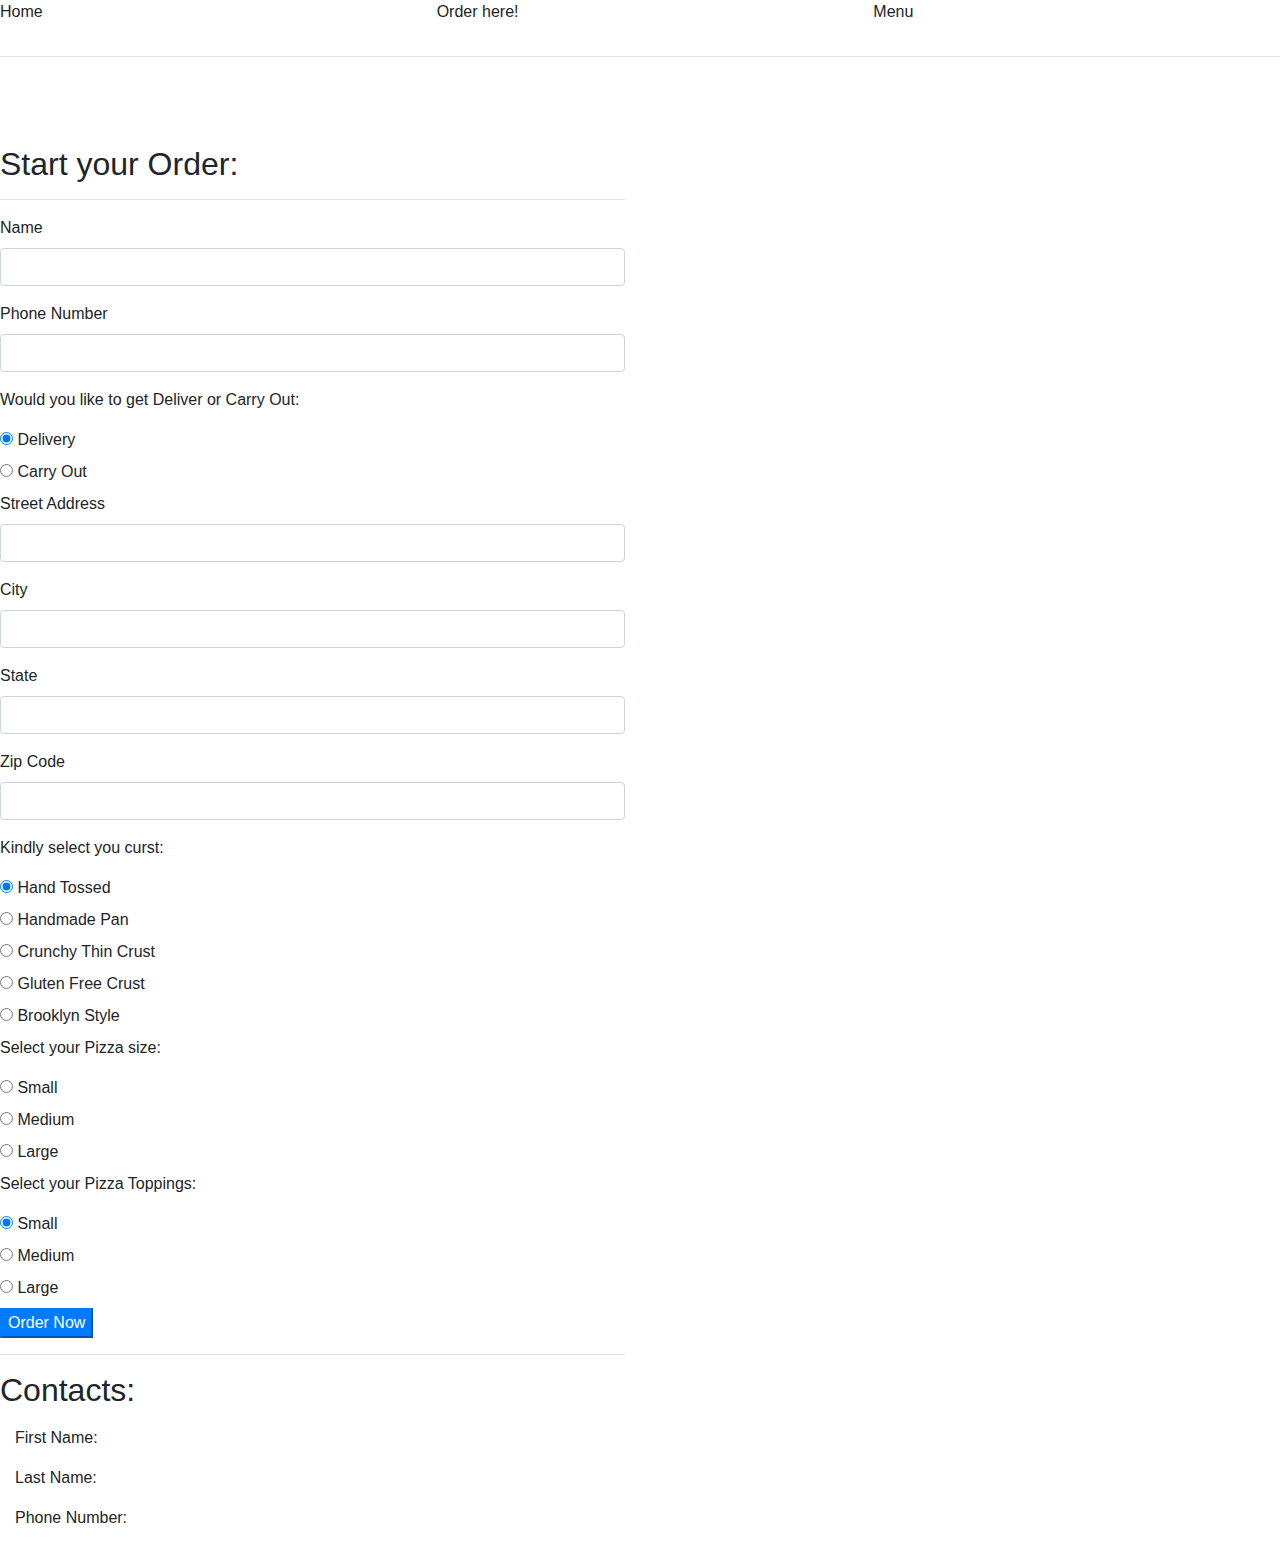
==== index.html @ 33f66d76 "add header, form in html" ====
<!DOCTYPE html>
<html>
<head>
  <link href="https://stackpath.bootstrapcdn.com/bootstrap/4.3.1/css/bootstrap.min.css" rel="stylesheet">
  <link href="css/styles.css" rel="stylesheet" type="text/css">
  <script src="https://cdnjs.cloudflare.com/ajax/libs/jquery/3.4.1/jquery.min.js"></script>
  <script src="js/scripts.js"></script>
  <title>Online Pizza booking</title>
</head>
<body>
  <div class="body-homwpage">
    <header>
      <div class="row">
        <div class="col-md-4">
          <p onclick="showHomePage()" id="home">Home</p>
        </div>
        <div class="col-md-4">
          <p onclick="showOrder()" id="order">Order here!</p>
        </div>
        <div class="col-md-4">
          <p onclick="showMenu()" id="menu">Menu</p>
        </div>
      </div>
      <hr>
    </header>
    <br><br><br>
    <section>
      <div id="userinfo">
        <div class="row">
          <div class="col-md-6">
            <h2>Start your Order:</h2>
            <hr>
            <form id="userDetails">
              <div class="form-group">
                <label for="name">Name</label>
                <input type="text"  class="form-control" id="name">
              </div>
              <div class="form-group">
                <label for="phoneNumber">Phone Number</label>
                <input type="text"  class="form-control" id="phoneNumber">
              </div>
              <p>Would you like to get Deliver or Carry Out:</p>
              <div class="radio">
                <label>
                  <input type="radio" name="oderType" value="delivery" checked>
                  Delivery
                </label>
              </div>
              <div class="radio">
                <label>
                  <input type="radio" name="orderType" value="carryout">
                  Carry Out
                </label>
              </div>
              <div class="onDelivery">
                <div class="form-group">
                  <label for="street">Street Address</label>
                  <input type="text"  class="form-control" id="street ">
                </div>
                <div class="form-group">
                  <label for="city">City</label>
                  <input type="text"  class="form-control" id="city">
                </div>
                <div class="form-group">
                  <label for="state">State</label>
                  <input type="text"  class="form-control" id="state">
                </div>
                <div class="form-group">
                  <label for="zipCode">Zip Code</label>
                  <input type="text"  class="form-control" id="zipCode">
                </div>
              </div>
              <p>Kindly select you curst:</p>
              <div class="radio">
                <label>
                  <input type="radio" name="crust" value="hand-tossed" checked>
                  Hand Tossed
                </label>
              </div>
              <div class="radio">
                <label>
                  <input type="radio" name="crust" value="handmade-pan">
                  Handmade Pan
                </label>
              </div>
              <div class="radio">
                <label>
                  <input type="radio" name="crust" value="thin-crust">
                  Crunchy Thin Crust
                </label>
              </div>
              <div class="radio">
                <label>
                  <input type="radio" name="crust" value="gluten-free">
                  Gluten Free Crust
                </label>
              </div>
              <div class="radio">
                <label>
                  <input type="radio" name="crust" value="brooklyn-style">
                  Brooklyn Style
                </label>
              </div>
              <p>Select your Pizza size:</p>
              <div class="radio">
                <label>
                  <input type="radio" name="size" value="small" checked>
                  Small
                </label>
              </div>
              <div class="radio">
                <label>
                  <input type="radio" name="size" value="medium">
                  Medium
                </label>
              </div>
              <div class="radio">
                <label>
                  <input type="radio" name="size" value="large">
                Large
                </label>
              </div>
              <p>Select your Pizza Toppings:</p>
              <div class="radio">
                <label>
                  <input type="radio" name="size" value="small" checked>
                  Small
                </label>
              </div>
              <div class="radio">
                <label>
                  <input type="radio" name="size" value="medium">
                  Medium
                </label>
              </div>
              <div class="radio">
                <label>
                  <input type="radio" name="size" value="large">
                Large
                </label>
              </div>
              <button type="submit" class="btn-primary">Order Now</button>
            </form>
            <hr>
          </div>
        </section>

        <h2>Contacts:</h2>
        <ul id="contacts">
        </ul>
      </div>
      <div class="col-md-6">
        <div id="show-contact">
          <p>First Name: <span class="first-name"></span></p>
          <p>Last Name: <span class="last-name"></span></p>
          <p>Phone Number: <span class="phone-number"></span></p>
          <div id="buttons">
          </div>
        </div>
      </div>
    </div>
  </div>
</body>
</html>
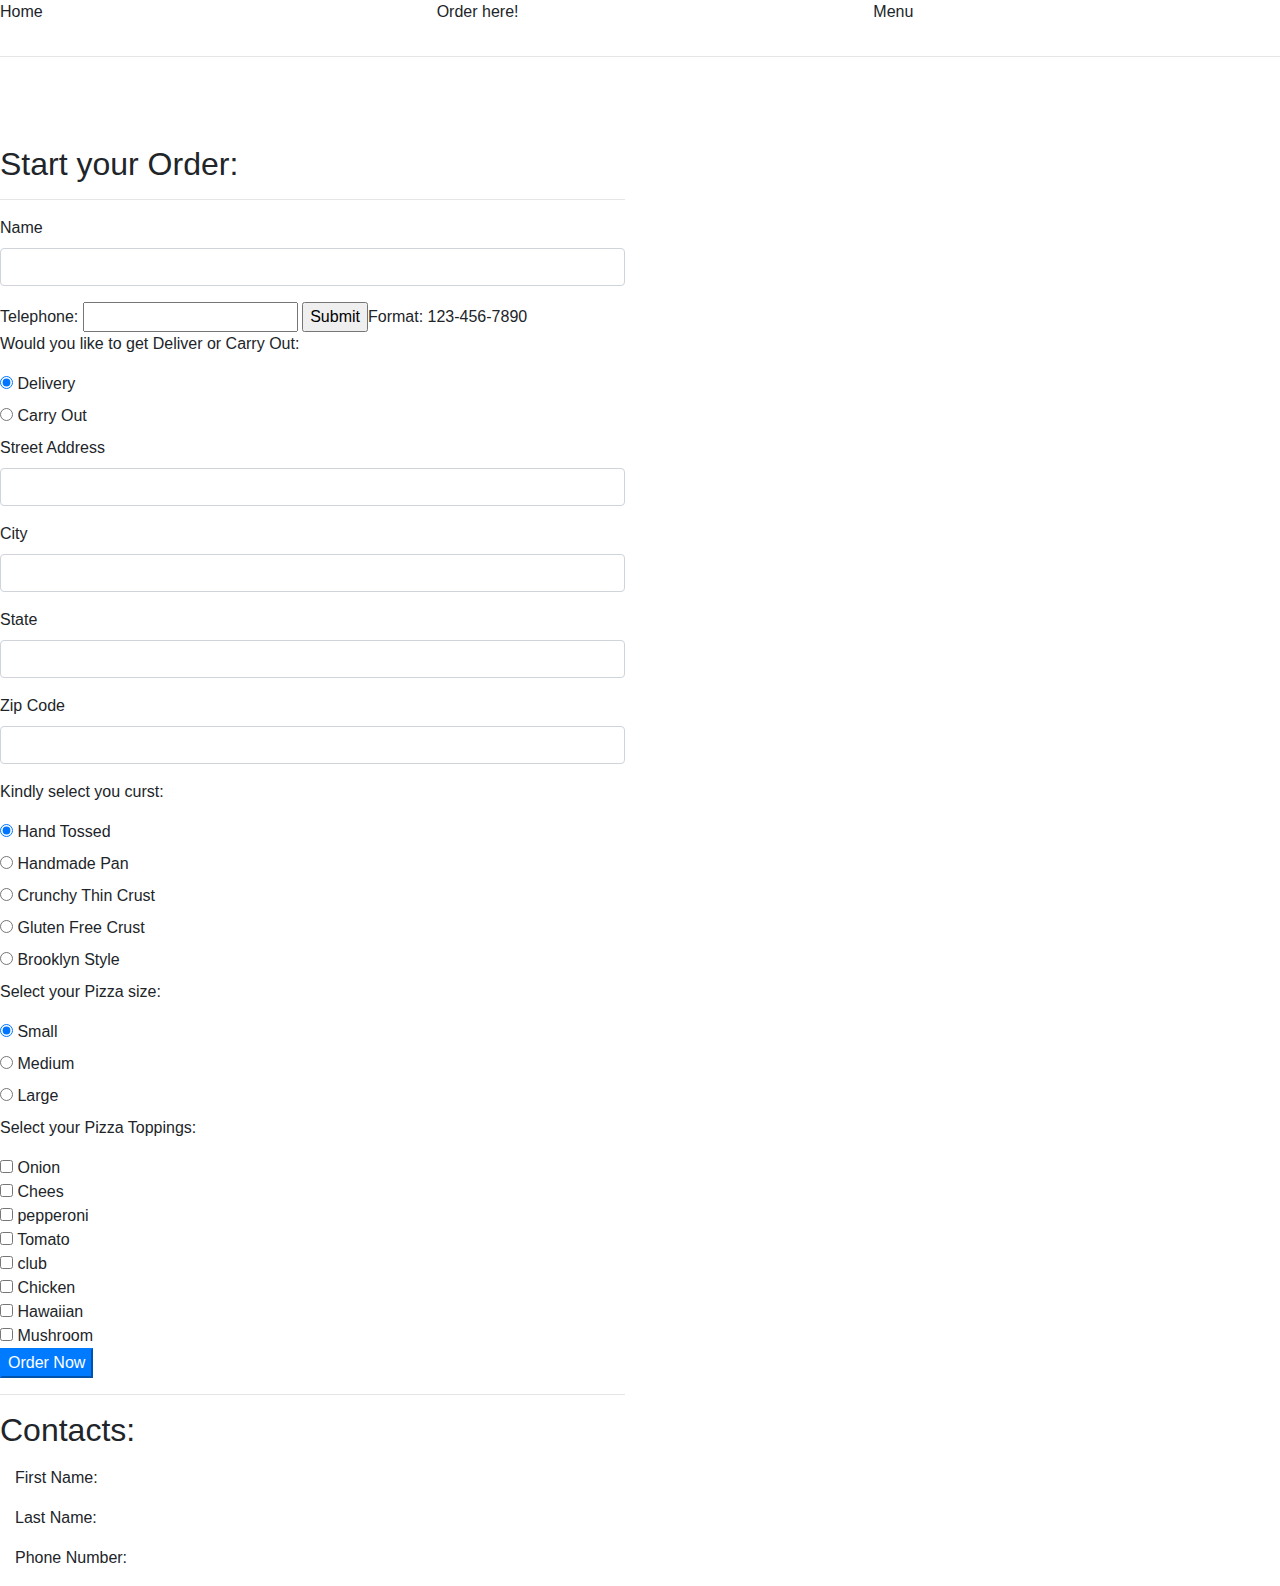
==== commit 87093ccf: "add radio, checkbox buttons" ====
--- a/index.html
+++ b/index.html
@@ -35,14 +35,12 @@
                 <label for="name">Name</label>
                 <input type="text"  class="form-control" id="name">
               </div>
-              <div class="form-group">
-                <label for="phoneNumber">Phone Number</label>
-                <input type="text"  class="form-control" id="phoneNumber">
-              </div>
+              Telephone: <input type="tel" name="phone" pattern="[0-9]{3}-[0-9]{3}-[0-9]{4}" required>
+              <input type="submit"><span>Format: 123-456-7890</span>
               <p>Would you like to get Deliver or Carry Out:</p>
               <div class="radio">
                 <label>
-                  <input type="radio" name="oderType" value="delivery" checked>
+                  <input type="radio" onclick= "showDelivery()" name="oderType" value="delivery" checked>
                   Delivery
                 </label>
               </div>
@@ -121,24 +119,16 @@
                 </label>
               </div>
               <p>Select your Pizza Toppings:</p>
-              <div class="radio">
-                <label>
-                  <input type="radio" name="size" value="small" checked>
-                  Small
-                </label>
-              </div>
-              <div class="radio">
-                <label>
-                  <input type="radio" name="size" value="medium">
-                  Medium
-                </label>
-              </div>
-              <div class="radio">
-                <label>
-                  <input type="radio" name="size" value="large">
-                Large
-                </label>
-              </div>
+              <input type="checkbox" class="topping" name="topping" value="Onion"> Onion<br>
+              <input type="checkbox" class="topping" name="topping" value="Chees"> Chees<br>
+              <input type="checkbox" class="topping" name="topping" value="pepperoni"> pepperoni<br>
+              <input type="checkbox" class="topping" name="topping" value="Tomato"> Tomato<br>
+              <input type="checkbox" class="topping" name="topping" value="club"> club<br>
+              <input type="checkbox" class="topping" name="topping" value="Chicken"> Chicken<br>
+              <input type="checkbox" class="topping" name="topping" value="Hawaiian"> Hawaiian<br>
+              <input type="checkbox" class="topping" name="topping" value="Mushroom"> Mushroom<br>
+
+
               <button type="submit" class="btn-primary">Order Now</button>
             </form>
             <hr>
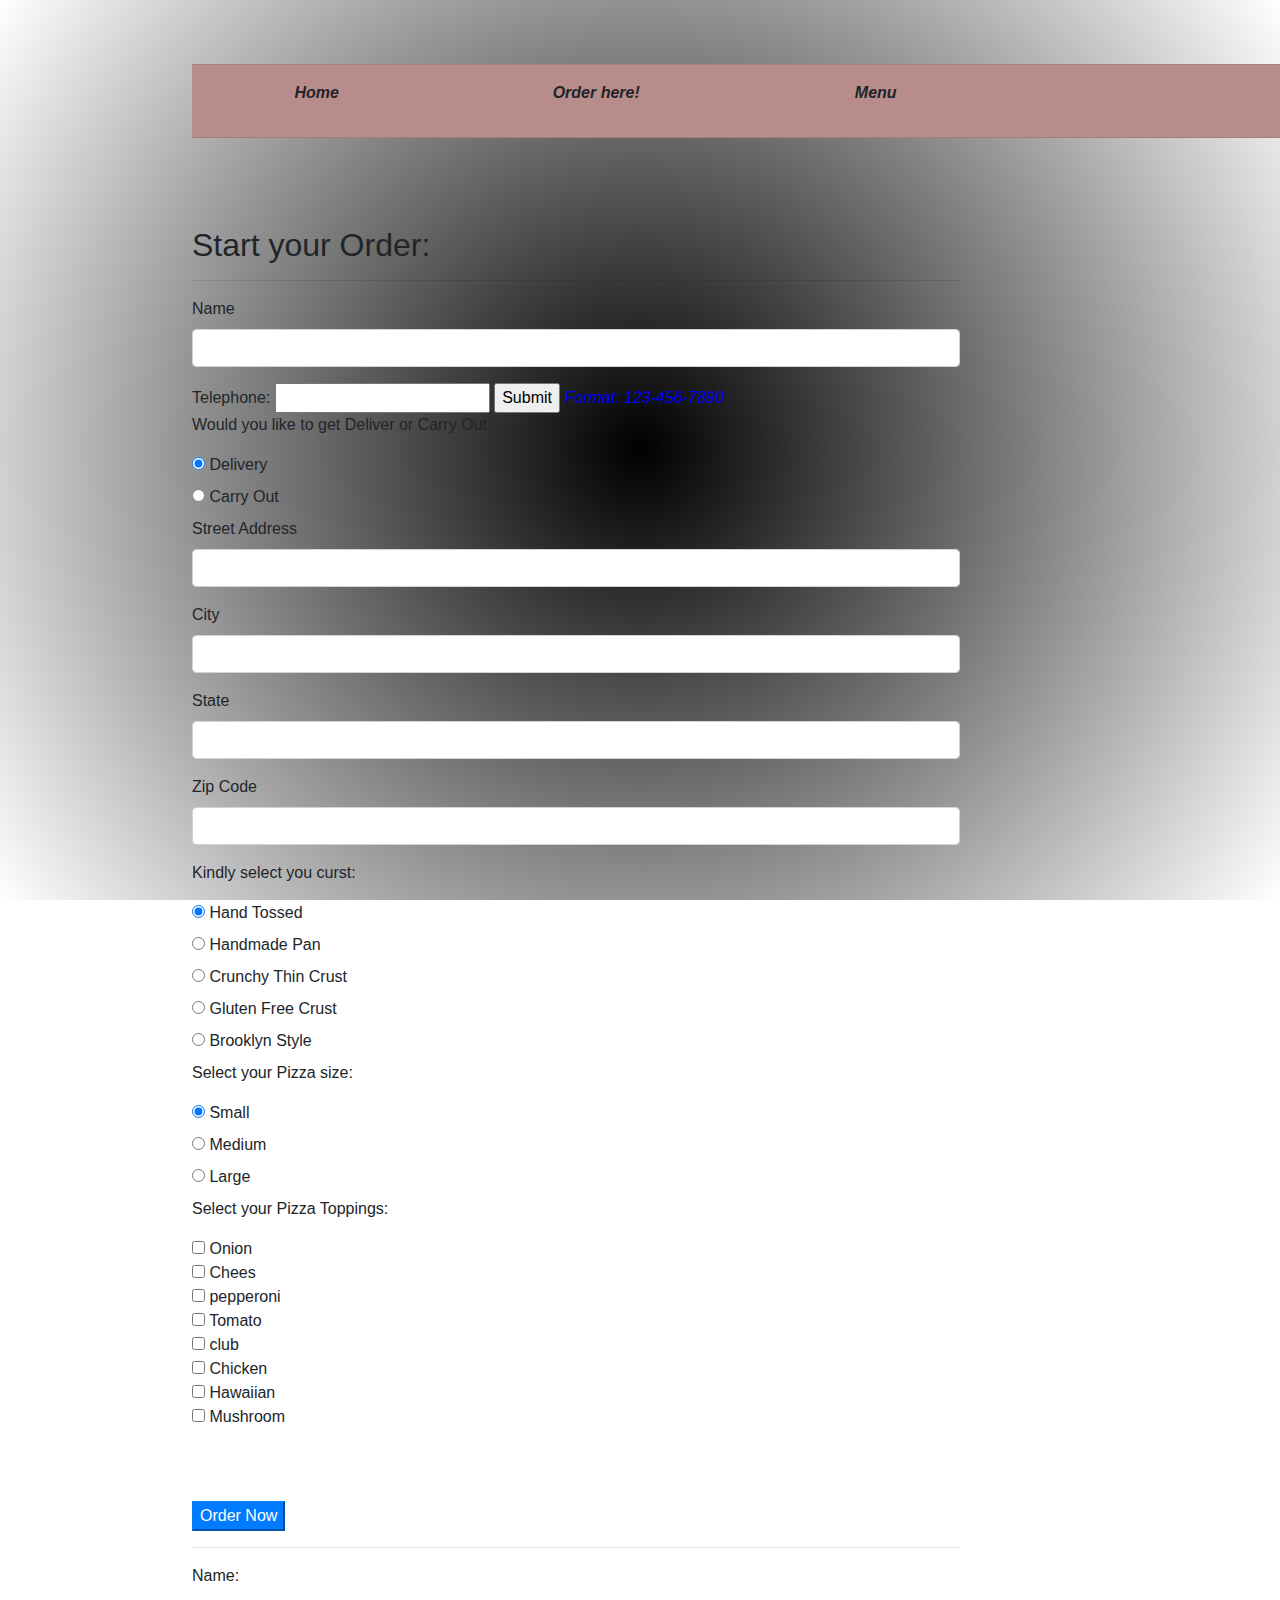
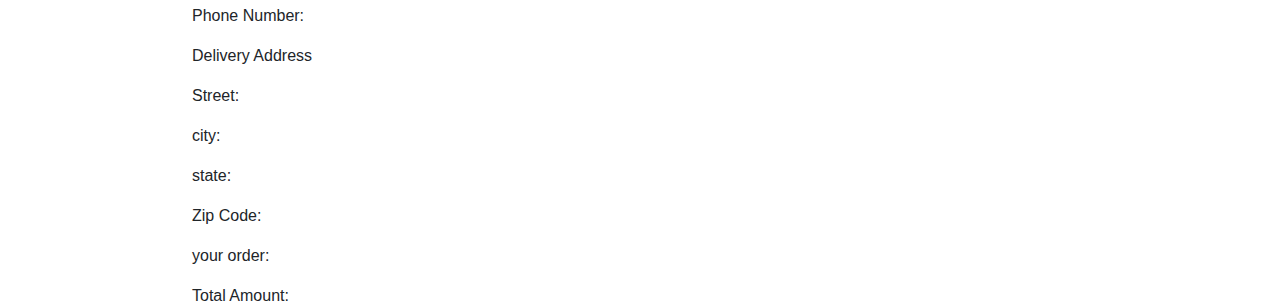
==== commit 856b1fd0: "update html and css pages" ====
--- a/index.html
+++ b/index.html
@@ -7,17 +7,18 @@
   <script src="js/scripts.js"></script>
   <title>Online Pizza booking</title>
 </head>
-<body>
+<body class="background">
   <div class="body-homwpage">
     <header>
+      <hr>
       <div class="row">
-        <div class="col-md-4">
+        <div class="col-md-3">
           <p onclick="showHomePage()" id="home">Home</p>
         </div>
-        <div class="col-md-4">
+        <div class="col-md-3">
           <p onclick="showOrder()" id="order">Order here!</p>
         </div>
-        <div class="col-md-4">
+        <div class="col-md-3">
           <p onclick="showMenu()" id="menu">Menu</p>
         </div>
       </div>
@@ -26,129 +27,128 @@
     <br><br><br>
     <section>
       <div id="userinfo">
-        <div class="row">
-          <div class="col-md-6">
-            <h2>Start your Order:</h2>
-            <hr>
-            <form id="userDetails">
-              <div class="form-group">
-                <label for="name">Name</label>
-                <input type="text"  class="form-control" id="name">
-              </div>
-              Telephone: <input type="tel" name="phone" pattern="[0-9]{3}-[0-9]{3}-[0-9]{4}" required>
-              <input type="submit"><span>Format: 123-456-7890</span>
-              <p>Would you like to get Deliver or Carry Out:</p>
-              <div class="radio">
-                <label>
-                  <input type="radio" onclick= "showDelivery()" name="oderType" value="delivery" checked>
-                  Delivery
-                </label>
-              </div>
-              <div class="radio">
-                <label>
-                  <input type="radio" name="orderType" value="carryout">
-                  Carry Out
-                </label>
-              </div>
-              <div class="onDelivery">
-                <div class="form-group">
-                  <label for="street">Street Address</label>
-                  <input type="text"  class="form-control" id="street ">
-                </div>
-                <div class="form-group">
-                  <label for="city">City</label>
-                  <input type="text"  class="form-control" id="city">
-                </div>
-                <div class="form-group">
-                  <label for="state">State</label>
-                  <input type="text"  class="form-control" id="state">
-                </div>
-                <div class="form-group">
-                  <label for="zipCode">Zip Code</label>
-                  <input type="text"  class="form-control" id="zipCode">
-                </div>
-              </div>
-              <p>Kindly select you curst:</p>
-              <div class="radio">
-                <label>
-                  <input type="radio" name="crust" value="hand-tossed" checked>
-                  Hand Tossed
-                </label>
-              </div>
-              <div class="radio">
-                <label>
-                  <input type="radio" name="crust" value="handmade-pan">
-                  Handmade Pan
-                </label>
-              </div>
-              <div class="radio">
-                <label>
-                  <input type="radio" name="crust" value="thin-crust">
-                  Crunchy Thin Crust
-                </label>
-              </div>
-              <div class="radio">
-                <label>
-                  <input type="radio" name="crust" value="gluten-free">
-                  Gluten Free Crust
-                </label>
-              </div>
-              <div class="radio">
-                <label>
-                  <input type="radio" name="crust" value="brooklyn-style">
-                  Brooklyn Style
-                </label>
-              </div>
-              <p>Select your Pizza size:</p>
-              <div class="radio">
-                <label>
-                  <input type="radio" name="size" value="small" checked>
-                  Small
-                </label>
-              </div>
-              <div class="radio">
-                <label>
-                  <input type="radio" name="size" value="medium">
-                  Medium
-                </label>
-              </div>
-              <div class="radio">
-                <label>
-                  <input type="radio" name="size" value="large">
-                Large
-                </label>
-              </div>
-              <p>Select your Pizza Toppings:</p>
-              <input type="checkbox" class="topping" name="topping" value="Onion"> Onion<br>
-              <input type="checkbox" class="topping" name="topping" value="Chees"> Chees<br>
-              <input type="checkbox" class="topping" name="topping" value="pepperoni"> pepperoni<br>
-              <input type="checkbox" class="topping" name="topping" value="Tomato"> Tomato<br>
-              <input type="checkbox" class="topping" name="topping" value="club"> club<br>
-              <input type="checkbox" class="topping" name="topping" value="Chicken"> Chicken<br>
-              <input type="checkbox" class="topping" name="topping" value="Hawaiian"> Hawaiian<br>
-              <input type="checkbox" class="topping" name="topping" value="Mushroom"> Mushroom<br>
-
-
-              <button type="submit" class="btn-primary">Order Now</button>
-            </form>
-            <hr>
+        <h2>Start your Order:</h2>
+        <hr>
+        <form id="userDetails">
+          <div class="form-group">
+            <label for="name">Name</label>
+            <input type="text"  class="form-control" maxlength = "20" id="name">
           </div>
-        </section>
-
-        <h2>Contacts:</h2>
-        <ul id="contacts">
-        </ul>
+          Telephone: <input type="tel" name="phone" pattern="[0-9]{3}-[0-9]{3}-[0-9]{4}" required>
+          <input type="submit"><span class="phone"> Format: 123-456-7890</span>
+          <p>Would you like to get Deliver or Carry Out:</p>
+          <div class="radio">
+            <label>
+              <input type="radio" onclick= "showDelivery()" name="oderType" value="delivery" checked>
+              Delivery
+            </label>
+          </div>
+          <div class="radio">
+            <label>
+              <input type="radio" name="orderType" value="carryout">
+              Carry Out
+            </label>
+          </div>
+          <div class="onDelivery">
+            <div class="form-group">
+              <label for="street">Street Address</label>
+              <input type="text"  class="form-control" maxlength = "20" id="street ">
+            </div>
+            <div class="form-group">
+              <label for="city">City</label>
+              <input type="text"  class="form-control" maxlength = "10" id="city">
+            </div>
+            <div class="form-group">
+              <label for="state">State</label>
+              <input type="text"  class="form-control" maxlength = "10" id="state">
+            </div>
+            <div class="form-group">
+              <label for="zipCode">Zip Code</label>
+              <input type="number"  class="form-control" maxlength = "10" id="zipCode">
+            </div>
+          </div>
+          <p>Kindly select you curst:</p>
+          <div class="radio">
+            <label>
+              <input type="radio" name="crust" value="hand-tossed" checked>
+              Hand Tossed
+            </label>
+          </div>
+          <div class="radio">
+            <label>
+              <input type="radio" name="crust" value="handmade-pan">
+              Handmade Pan
+            </label>
+          </div>
+          <div class="radio">
+            <label>
+              <input type="radio" name="crust" value="thin-crust">
+              Crunchy Thin Crust
+            </label>
+          </div>
+          <div class="radio">
+            <label>
+              <input type="radio" name="crust" value="gluten-free">
+              Gluten Free Crust
+            </label>
+          </div>
+          <div class="radio">
+            <label>
+              <input type="radio" name="crust" value="brooklyn-style">
+              Brooklyn Style
+            </label>
+          </div>
+          <p>Select your Pizza size:</p>
+          <div class="radio">
+            <label>
+              <input type="radio" name="size" value="small" checked>
+              Small
+            </label>
+          </div>
+          <div class="radio">
+            <label>
+              <input type="radio" name="size" value="medium">
+              Medium
+            </label>
+          </div>
+          <div class="radio">
+            <label>
+              <input type="radio" name="size" value="large">
+              Large
+            </label>
+          </div>
+          <p>Select your Pizza Toppings:</p>
+          <input type="checkbox" class="topping" name="topping" value="Onion"> Onion<br>
+          <input type="checkbox" class="topping" name="topping" value="Chees"> Chees<br>
+          <input type="checkbox" class="topping" name="topping" value="pepperoni"> pepperoni<br>
+          <input type="checkbox" class="topping" name="topping" value="Tomato"> Tomato<br>
+          <input type="checkbox" class="topping" name="topping" value="club"> club<br>
+          <input type="checkbox" class="topping" name="topping" value="Chicken"> Chicken<br>
+          <input type="checkbox" class="topping" name="topping" value="Hawaiian"> Hawaiian<br>
+          <input type="checkbox" class="topping" name="topping" value="Mushroom"> Mushroom<br>
+          <br><br><br>
+          <button type="submit" class="btn-primary">Order Now</button>
+        </form>
+        <hr>
       </div>
-      <div class="col-md-6">
-        <div id="show-contact">
-          <p>First Name: <span class="first-name"></span></p>
-          <p>Last Name: <span class="last-name"></span></p>
-          <p>Phone Number: <span class="phone-number"></span></p>
-          <div id="buttons">
-          </div>
+    </section>
+    <section>
+      <div id="showBill">
+        <p>Name: <span class="customerName"></span></p>
+        <p>Phone Number: <span class="phone-number"></span></p>
+        <div class="address">
+          <p>Delivery Address</p>
+          <p>Street:<span class="street"></span></p>
+          <p>city:<span class="city"></span></p>
+          <p>state:<span class="state"></span></p>
+          <p>Zip Code:<span class="zipCode"></span></p>
+        </div>
+        <p>your order:<span class="pizza"></span></p>
+        <p>Total Amount: <span class="price"></span></p>
+        <div id="buttons">
         </div>
       </div>
-    </div>
+    </section>
   </div>
 </body>
 </html>
--- a/css/styles.css
+++ b/css/styles.css
@@ -0,0 +1,36 @@
+
+section{
+  width: 60%;
+  border-left: 20%;
+  margin-left: 15%;
+
+}
+.phone{
+  font-size: bold;
+  font-style: italic;
+  color: blue;
+}
+header{
+  background-color:#B98C8C;
+  margin-left: 15%;
+  margin-top: 5%;
+  font-style: italic;
+  font-weight: bolder;
+  text-align: center;
+}
+body,html{
+  margin: 0;
+  height: 100%;
+  width: 100%;
+}
+.background{
+  background: radial-gradient(circle, black, white);
+  /* background-image: url(https://techcrunch.com/wp-content/uploads/2018/10/GettyImages-1005882486.jpg?w=730&crop=1); */
+  margin:0;
+  width: 100%;
+  height: 100%;
+  background-position: center;
+  background-repeat:no-repeat;
+  background-size: cover;
+  background-attachment: fixed;
+}
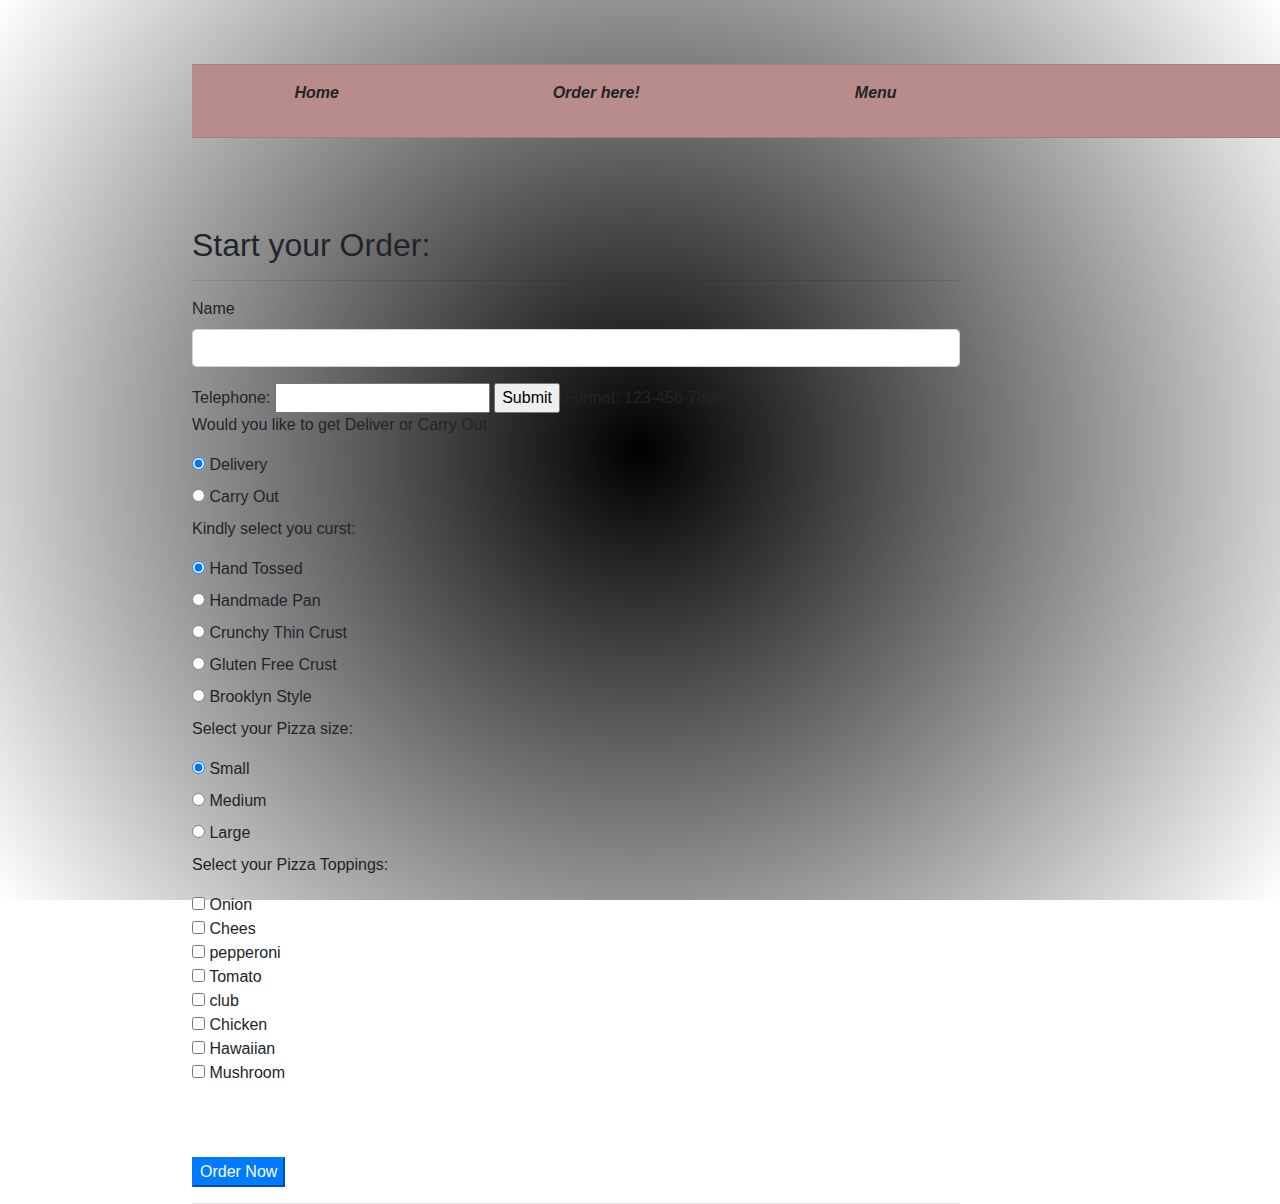
==== commit 34b89009: "update html and js pages" ====
--- a/index.html
+++ b/index.html
@@ -35,7 +35,7 @@
             <input type="text"  class="form-control" maxlength = "20" id="name">
           </div>
           Telephone: <input type="tel" name="phone" pattern="[0-9]{3}-[0-9]{3}-[0-9]{4}" required>
-          <input type="submit"><span class="phone"> Format: 123-456-7890</span>
+          <input type="submit"><span id="phone"> Format: 123-456-7890</span>
           <p>Would you like to get Deliver or Carry Out:</p>
           <div class="radio">
             <label>
@@ -132,7 +132,7 @@
         <hr>
       </div>
     </section>
-    <section>
+    <section class=bill>
       <div id="showBill">
         <p>Name: <span class="customerName"></span></p>
         <p>Phone Number: <span class="phone-number"></span></p>
@@ -145,9 +145,7 @@
         </div>
         <p>your order:<span class="pizza"></span></p>
         <p>Total Amount: <span class="price"></span></p>
-        <div id="buttons">
         </div>
-      </div>
     </section>
   </div>
 </body>
--- a/css/styles.css
+++ b/css/styles.css
@@ -1,3 +1,6 @@
+.onDelivery, .bill{
+  display: none;
+}
 
 section{
   width: 60%;
@@ -25,7 +28,6 @@
 }
 .background{
   background: radial-gradient(circle, black, white);
-  /* background-image: url(https://techcrunch.com/wp-content/uploads/2018/10/GettyImages-1005882486.jpg?w=730&crop=1); */
   margin:0;
   width: 100%;
   height: 100%;
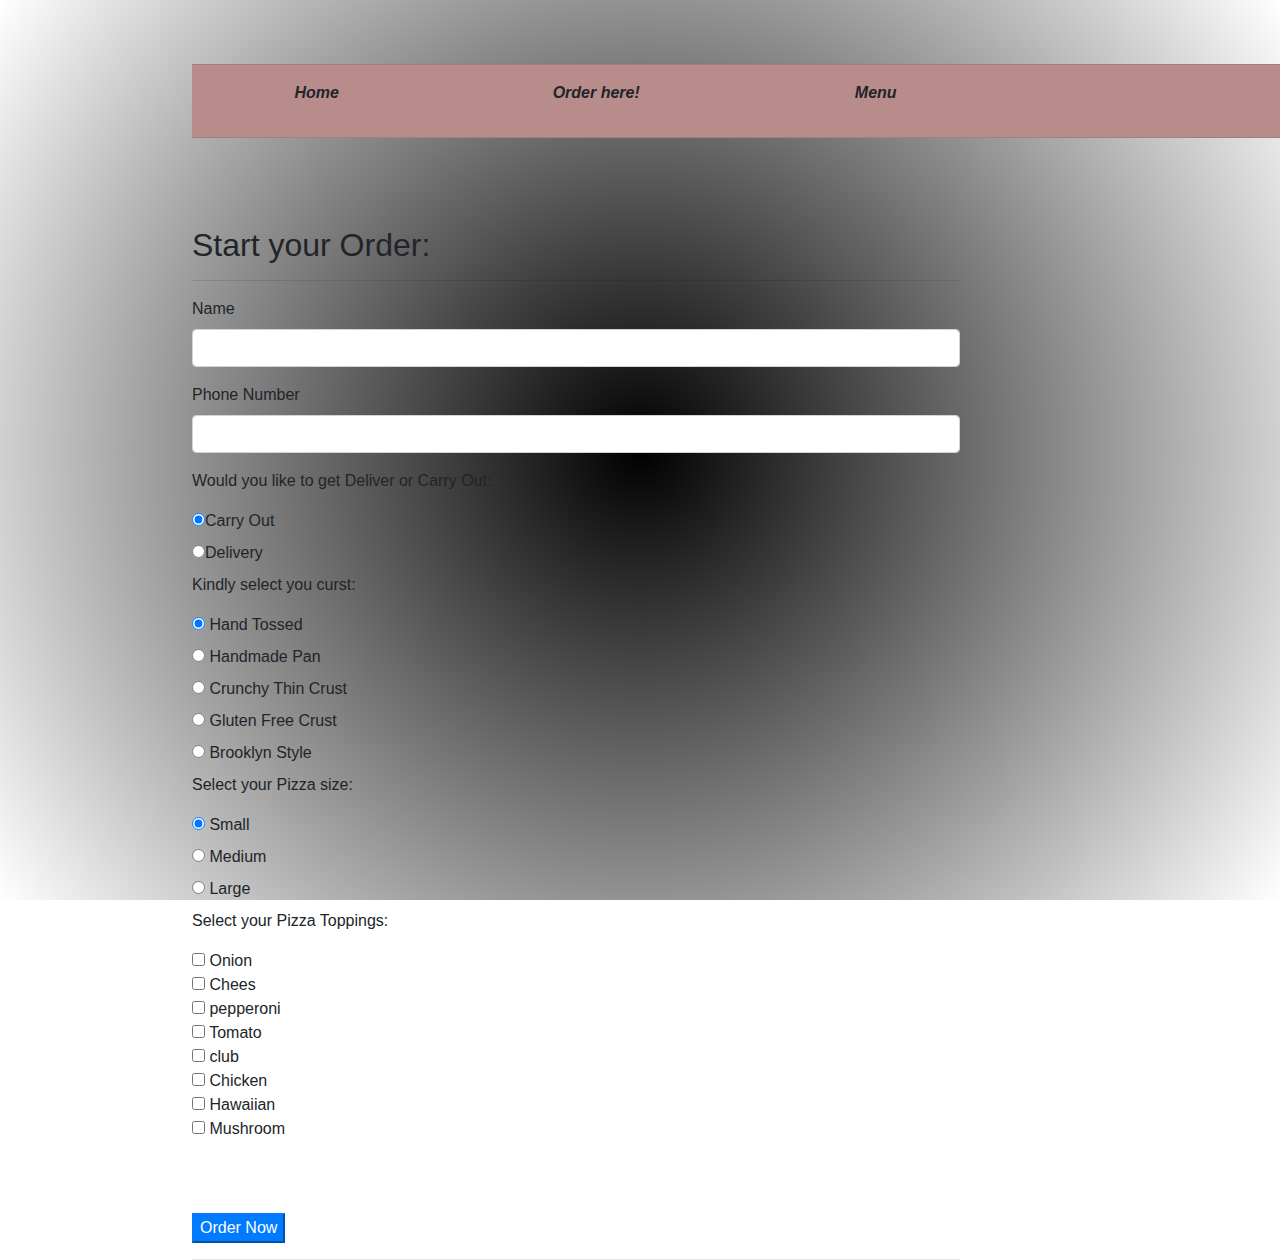
==== commit 09d3f885: "debugging" ====
--- a/index.html
+++ b/index.html
@@ -34,19 +34,21 @@
             <label for="name">Name</label>
             <input type="text"  class="form-control" maxlength = "20" id="name">
           </div>
-          Telephone: <input type="tel" name="phone" pattern="[0-9]{3}-[0-9]{3}-[0-9]{4}" required>
-          <input type="submit"><span id="phone"> Format: 123-456-7890</span>
+          <div class="form-group">
+            <label for="phone">Phone Number</label>
+            <input type="text"  class="form-control" maxlength = "20" id="phone">
+          </div>
+          <!-- Telephone: <input type="tel" name="phone" pattern="[0-9]{3}-[0-9]{3}-[0-9]{4}" required>
+          <input type="number"><span id="phone"> Format: 123-456-7890</span> -->
           <p>Would you like to get Deliver or Carry Out:</p>
           <div class="radio">
             <label>
-              <input type="radio" onclick= "showDelivery()" name="oderType" value="delivery" checked>
-              Delivery
+              <input type="radio" onclick="hideaddress()"  name="type" value="carryout" checked>Carry Out
             </label>
           </div>
           <div class="radio">
             <label>
-              <input type="radio" name="orderType" value="carryout">
-              Carry Out
+              <input type="radio"  onclick="showaddress()"  name="type" value="delivery">Delivery
             </label>
           </div>
           <div class="onDelivery">
@@ -131,11 +133,12 @@
         </form>
         <hr>
       </div>
-    </section>
-    <section class=bill>
-      <div id="showBill">
+     <div id="showBill">
         <p>Name: <span class="customerName"></span></p>
         <p>Phone Number: <span class="phone-number"></span></p>
+        <div class="carryout">
+          <p>Thank you for ordering. Your pizza will be ready to take out within 15mins.</p>
+        </div>
         <div class="address">
           <p>Delivery Address</p>
           <p>Street:<span class="street"></span></p>
@@ -145,7 +148,7 @@
         </div>
         <p>your order:<span class="pizza"></span></p>
         <p>Total Amount: <span class="price"></span></p>
-        </div>
+      </div>
     </section>
   </div>
 </body>
--- a/css/styles.css
+++ b/css/styles.css
@@ -1,4 +1,4 @@
-.onDelivery, .bill{
+.onDelivery, #showBill{
   display: none;
 }
 
@@ -8,7 +8,7 @@
   margin-left: 15%;
 
 }
-.phone{
+#phone{
   font-size: bold;
   font-style: italic;
   color: blue;
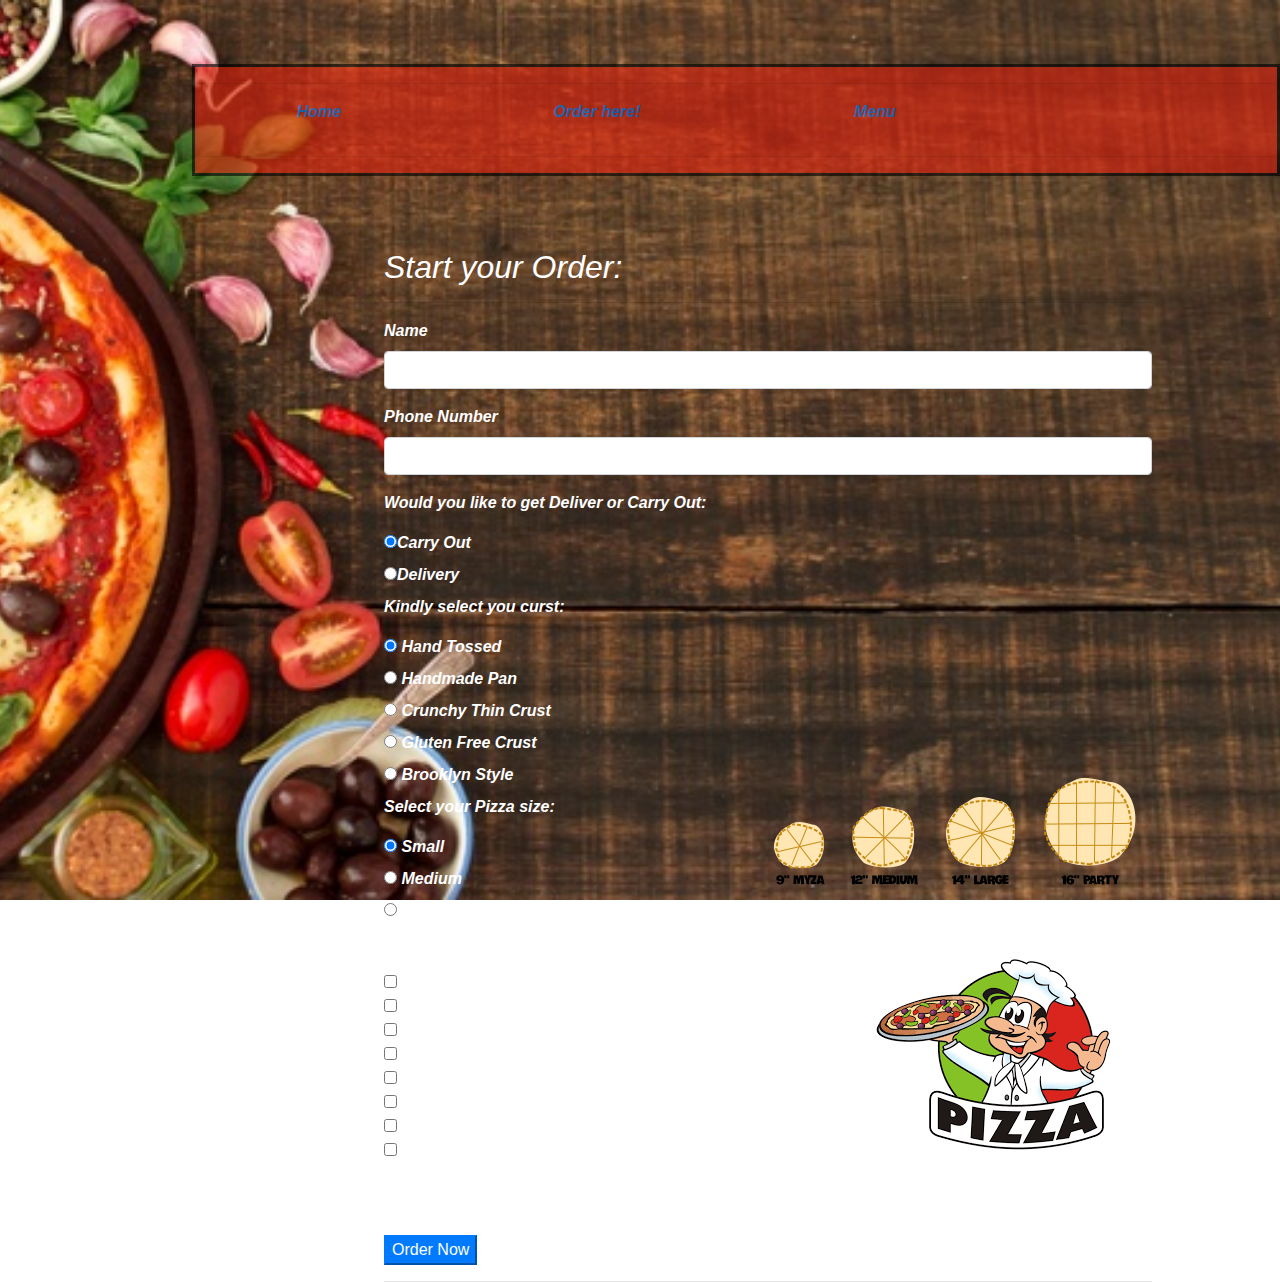
==== commit fe5369f4: "add image files and styles" ====
--- a/index.html
+++ b/index.html
@@ -7,26 +7,26 @@
   <script src="js/scripts.js"></script>
   <title>Online Pizza booking</title>
 </head>
-<body class="background">
-  <div class="body-homwpage">
+<body background="img/background.jpg" class="background">
+  <div class="body-homwpage" id="homwpage">
     <header>
       <hr>
       <div class="row">
         <div class="col-md-3">
-          <p onclick="showHomePage()" id="home">Home</p>
+          <p><a href="#homwpage">Home</a> </p>
         </div>
         <div class="col-md-3">
-          <p onclick="showOrder()" id="order">Order here!</p>
+          <p> <a href="#userinfo">Order here!</a></p>
         </div>
         <div class="col-md-3">
-          <p onclick="showMenu()" id="menu">Menu</p>
+          <p><a href="menu.html">Menu</a></p>
         </div>
       </div>
       <hr>
     </header>
     <br><br><br>
-    <section>
-      <div id="userinfo">
+    <div class="page">
+          <div id="userinfo">
         <h2>Start your Order:</h2>
         <hr>
         <form id="userDetails">
@@ -40,6 +40,8 @@
           </div>
           <!-- Telephone: <input type="tel" name="phone" pattern="[0-9]{3}-[0-9]{3}-[0-9]{4}" required>
           <input type="number"><span id="phone"> Format: 123-456-7890</span> -->
+          <img class="carryout image"src="img/carryout.jpg" alt=" carry out image">
+          <img class="delivery image"src="img/delivery.jpg" alt=" delivery image">
           <p>Would you like to get Deliver or Carry Out:</p>
           <div class="radio">
             <label>
@@ -99,7 +101,9 @@
               <input type="radio" name="crust" value="brooklyn-style">
               Brooklyn Style
             </label>
+            <img class="image2" src="img/sizechart.png" alt="pizza size chart">
           </div>
+
           <p>Select your Pizza size:</p>
           <div class="radio">
             <label>
@@ -119,15 +123,27 @@
               Large
             </label>
           </div>
+          <div class="image">
+          <img id="img1" src="img/pizza.png" alt="pizza image">
+          <img id="img2" src="img/onion.jpg" alt="Onion topping">
+          <img id="img3" src="img/cheesepizza.jpg" alt="Chees topping">
+          <img id="img4" src="img/pepperoniPizza.jpg" alt="pepperoni topping">
+          <img id="img5" src="img/tomato.jpg" alt="Tomato topping">
+          <img id="img6" src="img/club.jpg" alt="club topping">
+          <img id="img7" src="img/chicken.jpg" alt="Chicken topping">
+          <img id="img8" src="img/hawaiian.jpg" alt="Hawaiian topping">
+          <img id="img9" src="img/cheesepepperonimushroom.jpg" alt="Mushroom topping">
+          </div>
           <p>Select your Pizza Toppings:</p>
-          <input type="checkbox" class="topping" name="topping" value="Onion"> Onion<br>
-          <input type="checkbox" class="topping" name="topping" value="Chees"> Chees<br>
-          <input type="checkbox" class="topping" name="topping" value="pepperoni"> pepperoni<br>
-          <input type="checkbox" class="topping" name="topping" value="Tomato"> Tomato<br>
-          <input type="checkbox" class="topping" name="topping" value="club"> club<br>
-          <input type="checkbox" class="topping" name="topping" value="Chicken"> Chicken<br>
-          <input type="checkbox" class="topping" name="topping" value="Hawaiian"> Hawaiian<br>
-          <input type="checkbox" class="topping" name="topping" value="Mushroom"> Mushroom<br>
+          <input type="checkbox" onclick="image1()" name="topping" value="Onion"> Onion<br>
+          <input type="checkbox" onclick="image2()" name="topping" value="Chees"> Chees<br>
+          <input type="checkbox" onclick="image3()" name="topping" value="pepperoni"> pepperoni<br>
+          <input type="checkbox" onclick="image4()" name="topping" value="Tomato"> Tomato<br>
+          <input type="checkbox" onclick="image5()" name="topping" value="club"> club<br>
+          <input type="checkbox" onclick="image6()" name="topping" value="Chicken"> Chicken<br>
+          <input type="checkbox" onclick="image7()" name="topping" value="Hawaiian"> Hawaiian<br>
+          <input type="checkbox" onclick="image8()" name="topping" value="Mushroom"> Mushroom<br>
+
           <br><br><br>
           <button type="submit" class="btn-primary">Order Now</button>
         </form>
@@ -146,10 +162,11 @@
           <p>state:<span class="state"></span></p>
           <p>Zip Code:<span class="zipCode"></span></p>
         </div>
-        <p>your order:<span class="pizza"></span></p>
+        <p>your order:</p>
+        <p><span class="pizza"></span></p>
         <p>Total Amount: <span class="price"></span></p>
       </div>
-    </section>
+    </div>
   </div>
 </body>
 </html>
--- a/css/styles.css
+++ b/css/styles.css
@@ -1,33 +1,67 @@
-.onDelivery, #showBill{
+.image{
+  width: 300px;
+  height: 200px;
+  float: right;
+  padding: 20px;
+}
+#img2, #img3, #img4, #img5, #img6, #img7, #img8, #img9{
   display: none;
 }
 
-section{
+.onDelivery, .carryout, .delivery {
+  display: none;
+}
+#showBill{
+  display: none;
+  font-size: normal;
+  color: white;
+}
+
+.page{
   width: 60%;
   border-left: 20%;
-  margin-left: 15%;
+  margin-left: 30%;
+  font-weight: bolder;
+  font-style: italic;
+  color: white;
 
 }
+.image2{
+  float: right;
+}
+header {
+  margin-left: 15%;
+  margin-top: 5%;
+  font-style: italic;
+  font-weight: bolder;
+  text-align: center;
+  background-color: #E4220D;
+  border: 3px solid black;
+  opacity: 0.6;
+  filter: alpha(opacity=60); /* For IE8 and earlier */
+}
+
+/* div.page p {
+  margin: 5%;
+  font-weight: bold;
+  color: #000000;
+} */
 #phone{
   font-size: bold;
   font-style: italic;
   color: blue;
 }
-header{
-  background-color:#B98C8C;
-  margin-left: 15%;
-  margin-top: 5%;
-  font-style: italic;
-  font-weight: bolder;
-  text-align: center;
-}
+/* header{
+  background-color:#E4220D;
+
+} */
 body,html{
   margin: 0;
   height: 100%;
   width: 100%;
 }
 .background{
-  background: radial-gradient(circle, black, white);
+
   margin:0;
   width: 100%;
   height: 100%;
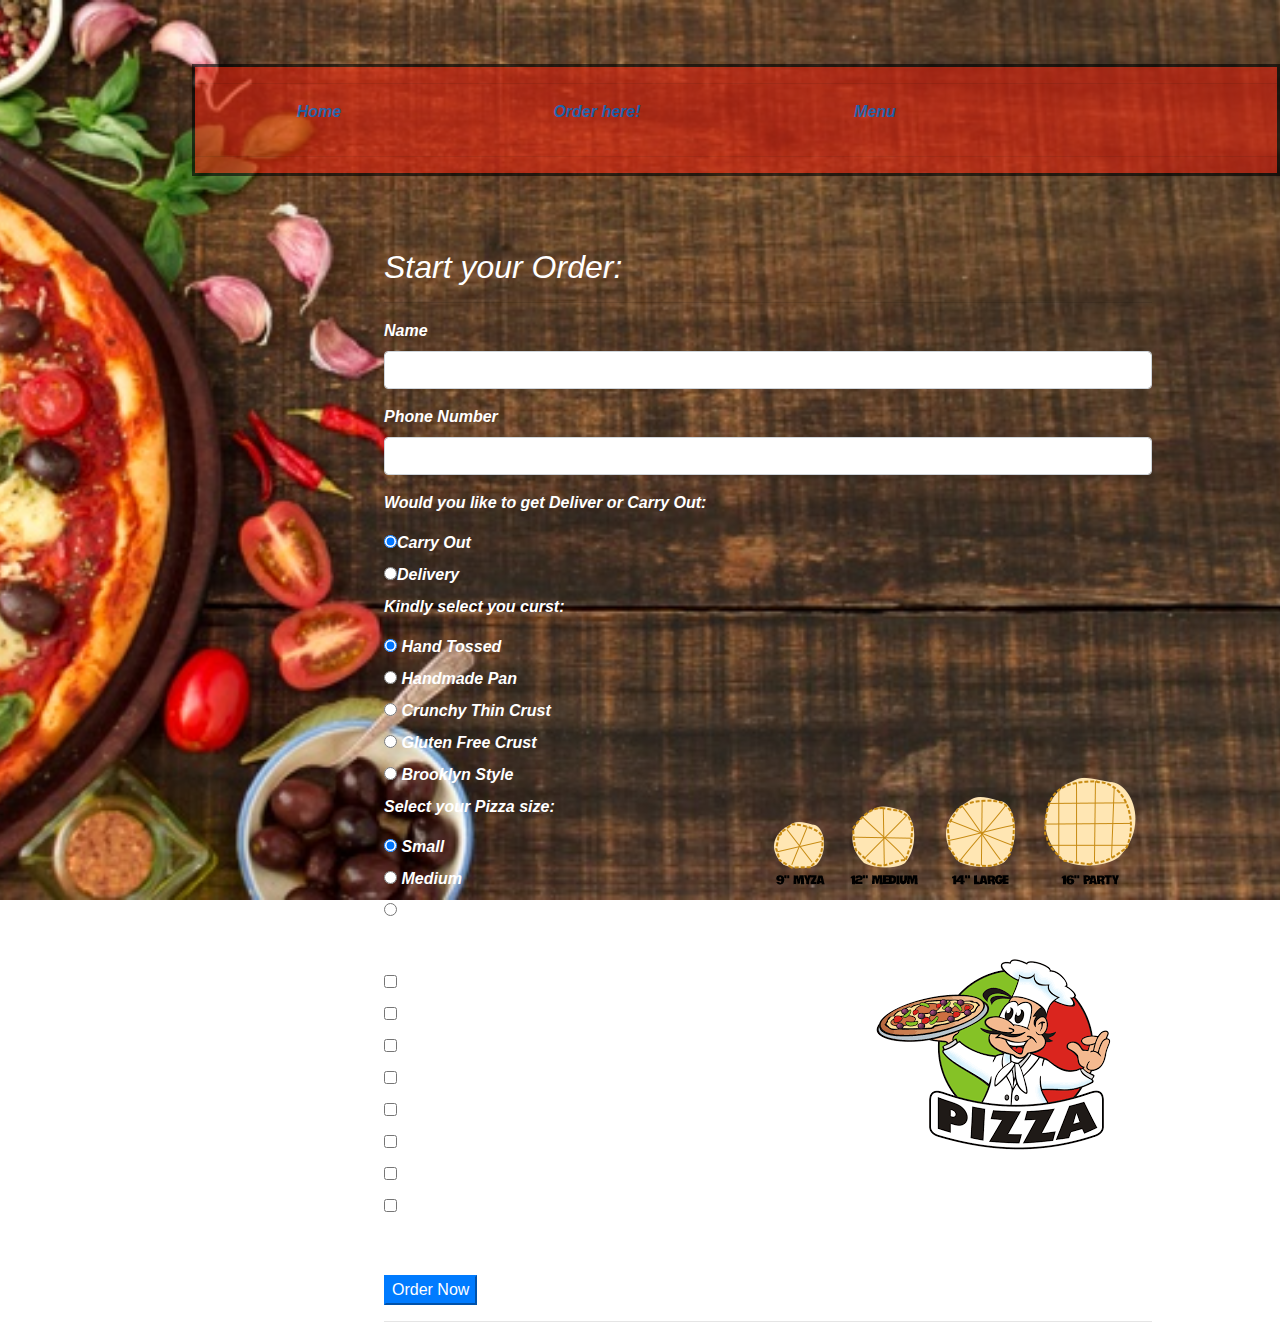
==== commit 14d5878d: "debggued" ====
--- a/index.html
+++ b/index.html
@@ -16,7 +16,7 @@
           <p><a href="#homwpage">Home</a> </p>
         </div>
         <div class="col-md-3">
-          <p> <a href="#userinfo">Order here!</a></p>
+          <p> <a href="#userDetails">Order here!</a></p>
         </div>
         <div class="col-md-3">
           <p><a href="menu.html">Menu</a></p>
@@ -45,12 +45,12 @@
           <p>Would you like to get Deliver or Carry Out:</p>
           <div class="radio">
             <label>
-              <input type="radio" onclick="hideaddress()"  name="type" value="carryout" checked>Carry Out
+              <input type="radio" onclick="hideaddress()"  name="orderType" value="carryout" checked>Carry Out
             </label>
           </div>
           <div class="radio">
             <label>
-              <input type="radio"  onclick="showaddress()"  name="type" value="delivery">Delivery
+              <input type="radio"  onclick="showaddress()"  name="orderType" value="delivery">Delivery
             </label>
           </div>
           <div class="onDelivery">
@@ -135,16 +135,22 @@
           <img id="img9" src="img/cheesepepperonimushroom.jpg" alt="Mushroom topping">
           </div>
           <p>Select your Pizza Toppings:</p>
-          <input type="checkbox" onclick="image1()" name="topping" value="Onion"> Onion<br>
-          <input type="checkbox" onclick="image2()" name="topping" value="Chees"> Chees<br>
-          <input type="checkbox" onclick="image3()" name="topping" value="pepperoni"> pepperoni<br>
-          <input type="checkbox" onclick="image4()" name="topping" value="Tomato"> Tomato<br>
-          <input type="checkbox" onclick="image5()" name="topping" value="club"> club<br>
-          <input type="checkbox" onclick="image6()" name="topping" value="Chicken"> Chicken<br>
-          <input type="checkbox" onclick="image7()" name="topping" value="Hawaiian"> Hawaiian<br>
-          <input type="checkbox" onclick="image8()" name="topping" value="Mushroom"> Mushroom<br>
-
-          <br><br><br>
+          <label><input onclick="image1()" type="checkbox" value="Onion" name="topping"> Onion</label>
+           <br>
+           <label><input onclick="image2()" type="checkbox" value="Cheese" name="topping"> Cheese</label>
+            <br>
+            <label><input onclick="image3()" type="checkbox" value="Pepperoni" name="topping"> Pepperoni</label>
+             <br>
+             <label><input onclick="image4()" type="checkbox" value="Tomato" name="topping"> Tomato</label>
+              <br>
+              <label><input onclick="image5()" type="checkbox" value="Club" name="topping"> Club</label>
+               <br>
+               <label><input onclick="image6()" type="checkbox" value="Chicken" name="topping"> Chicken</label>
+                <br>
+                <label><input onclick="image7()" type="checkbox" value="Hawaiian" name="topping"> Hawaiian</label>
+                 <br>
+                 <label><input onclick="image8()" type="checkbox" value="Mushroom" name="topping"> Mushroom</label>
+                  <br><br><br>
           <button type="submit" class="btn-primary">Order Now</button>
         </form>
         <hr>
